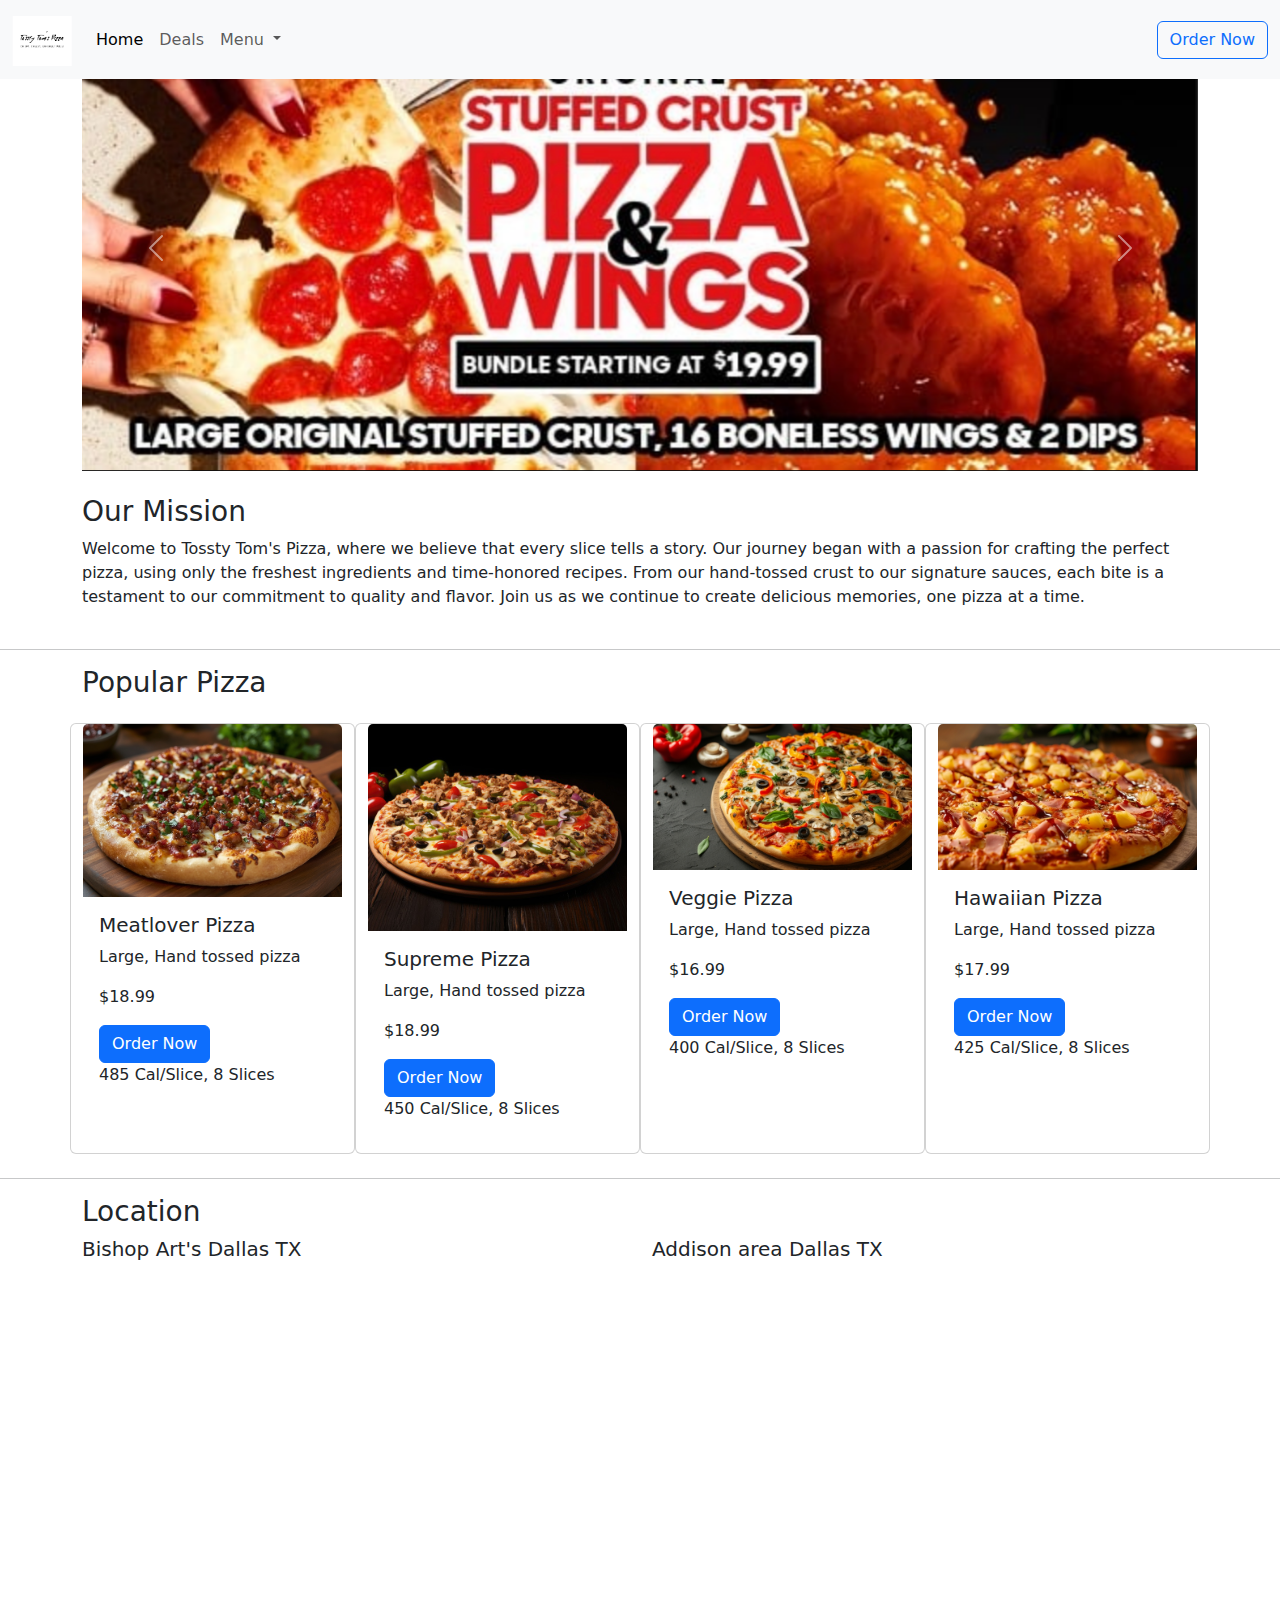
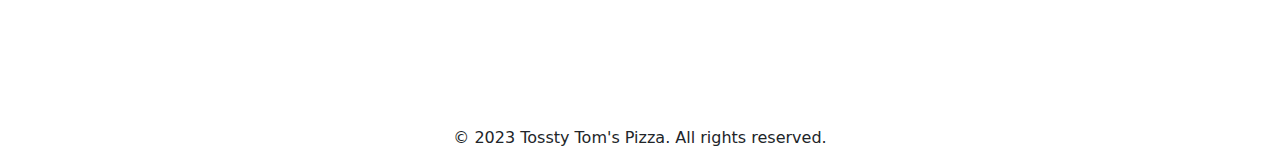
==== index.html @ ce2f8c5f "update" ====
<!DOCTYPE html>
<html lang="en">
  <head>
      <meta charset="UTF-8">
      <meta name="viewport" content="width=device-width, initial-scale=1.0">
      <link rel="preconnect" href="https://fonts.googleapis.com">
      <link rel="preconnect" href="https://fonts.gstatic.com" crossorigin>
      <link href="https://fonts.googleapis.com/css2?family=Knewave&display=swap" rel="stylesheet">
      <link rel="stylesheet" href="https://cdnjs.cloudflare.com/ajax/libs/font-awesome/4.7.0/css/font-awesome.min.css">
      <link href="https://cdn.jsdelivr.net/npm/bootstrap@5.3.3/dist/css/bootstrap.min.css" rel="stylesheet" integrity="sha384-QWTKZyjpPEjISv5WaRU9OFeRpok6YctnYmDr5pNlyT2bRjXh0JMhjY6hW+ALEwIH" crossorigin="anonymous">
      <link rel="stylesheet" href="./Styles/styles.css">
      <title>Tossty Tom's Pizza</title>
  </head>
  <body>
    <header>
      <nav class="navbar navbar-expand-md fixed-top bg-body-tertiary"><!-- Nav Bar-->
          <div class="container-fluid">
              <a class="navbar-brand" href="./index.html">
                  <img src="./Images/logo.png" alt="Logo" style="width:60px; height:50px;" class="d-inline-block align-text-top">
              </a>  
              <button class="navbar-toggler" type="button" data-bs-toggle="collapse" data-bs-target="#navbarNavDropdown" aria-controls="navbarNavDropdown" aria-expanded="false" aria-label="Toggle navigation">
                  <span class="navbar-toggler-icon"></span>
              </button>
              <div class="collapse navbar-collapse" id="navbarNavDropdown">
                  <ul class="navbar-nav">
                      <li class="nav-item">
                          <a class="nav-link active" aria-current="page" href="./index.html">Home</a>
                      </li>
                      <li class="nav-item">
                          <a class="nav-link" href="./Deals.html">Deals</a>
                      </li>
                      <li class="nav-item dropdown">
                          <a class="nav-link dropdown-toggle" href="#" role="button" data-bs-toggle="dropdown" aria-expanded="false">
                              Menu
                          </a>
                          <ul class="dropdown-menu">
                              <li><a class="dropdown-item" href="./pizza.html">Pizza</a></li>
                              <li><a class="dropdown-item" href="./wings.html">Wings</a></li>
                              <li><a class="dropdown-item" href="#">Drinks</a></li>
                          </ul>
                      </li>
                  </ul>
              </div>
              <!-- Offcanvas Button Form-->
              <button class="btn btn-outline-primary" type="button" data-bs-toggle="offcanvas" data-bs-target="#offcanvasNavbar" aria-controls="offcanvasNavbar">
                  Order Now
              </button>
          </div>
      </nav>
      <!-- Offcanvas Section Form -->
      <div class="offcanvas offcanvas-end" tabindex="-1" id="offcanvasNavbar" aria-labelledby="offcanvasNavbarLabel">
          <div class="offcanvas-header">
              <h5 class="offcanvas-title" id="offcanvasNavbarLabel">Order Now</h5>
              <button type="button" class="btn-close" data-bs-dismiss="offcanvas" aria-label="Close"></button>
          </div>
          <div class="offcanvas-body">
              <form action="#" method="post">
                  <label for="name">Name:</label>
                  <input type="text" id="name" name="name" class="form-control mb-2" required>
                  <label for="email">Email:</label>
                  <input type="email" id="email" name="email" class="form-control mb-2" required>
                  <label for="address">Address:</label>
                  <input type="text" id="address" name="address" class="form-control mb-2" required>
                  <label for="phone">Phone:</label>
                  <input type="tel" id="phone" name="phone" class="form-control mb-2" required>
                  <input type="submit" value="Place Order" class="btn btn-primary mt-2">
              </form>
          </div>
      </div>
    </header>
    <main>
        <div class="container">  <!-- bondule deal image Carousel-->
          <div class="row my-4 main-padding">
            <div id="carouselExampleAutoplaying" class="carousel slide" data-bs-ride="carousel">
              <div class="carousel-inner">
                <div class="carousel-item active">
                  <img src="./Images/featured-item0.png" class="d-block w-100" alt="First deal item">
                </div>
                <div class="carousel-item">
                  <img src="./Images/featured-items1.png" class="d-block w-100" alt="second deal item">
                </div>
                <div class="carousel-item">
                  <img src="./Images/featured-item2.png" class="d-block w-100" alt="third deal item">
                </div>
              </div>
              <button class="carousel-control-prev" type="button" data-bs-target="#carouselExampleAutoplaying" data-bs-slide="prev">
                <span class="carousel-control-prev-icon" aria-hidden="true"></span>
                <span class="visually-hidden">Previous</span>
              </button>
              <button class="carousel-control-next" type="button" data-bs-target="#carouselExampleAutoplaying" data-bs-slide="next">
                <span class="carousel-control-next-icon" aria-hidden="true"></span>
                <span class="visually-hidden">Next</span>
              </button>
            </div>  
          </div>
        </div>
        <div class="container"> <!--Our Mission section-->
          <div class="row my-4">
              <h3 class="knewave-regular ">Our Mission</h3>
              <p class="our-mission">Welcome to Tossty Tom's Pizza, where we believe that every slice tells a story. Our journey began with a passion for crafting the perfect pizza, using only the freshest ingredients and time-honored recipes. From our hand-tossed crust to our signature sauces, each bite is a testament to our commitment to quality and flavor. Join us as we continue to create delicious memories, one pizza at a time.</p>
          </div>
        </div>
        <hr>
        <section class="container popular-pizza-padding"><!-- Poupular Pizza-->
            <h3 class="knewave-regular ">Popular Pizza</h3>
            <div class="row my-4" style="justify-content: center;">
                <div class="col col-12 col-sm-12 col-md-2 col-lg-2 col-xl-3  card">
                    <img src="./Images/meatlover.jpeg" class="card-img-top card-img-adjust" alt="MeatLover Pizza">
                    <div class="card-body">
                      <h5 class="card-title">Meatlover Pizza</h5>
                      <p>Large, Hand tossed pizza</p>
                      <p>$18.99</p>
                      <a href="#" class="btn btn-primary">Order Now</a>
                      <p>485 Cal/Slice, 8 Slices</p>
                    </div>
                  </div>
                  <div class="col col-12 col-sm-12 col-md-2 col-lg-2 col-xl-3   card">
                    <img src="./Images/supreme.jpg" class="card-img-top card-img-adjust" alt="Supreme Pizza">
                    <div class="card-body">
                      <h5 class="card-title">Supreme Pizza</h5>
                      <p>Large, Hand tossed pizza</p>
                      <p>$18.99</p>
                      <a href="#" class="btn btn-primary">Order Now</a>
                      <p>450 Cal/Slice, 8 Slices</p>
                    </div>
                  </div>
                  <div class="col col-12 col-sm-12 col-md-2 col-lg-2 col-xl-3 card">
                    <img src="./Images/veggie.jpeg" class="card-img-top" alt="Veggie Pizza">
                    <div class="card-body">
                      <h5 class="card-title">Veggie Pizza</h5>
                      <p>Large, Hand tossed pizza</p>
                      <p>$16.99</p>
                      <a href="#" class="btn btn-primary">Order Now</a>
                      <p>400 Cal/Slice, 8 Slices</p>
                    </div>
                  </div>
                  <div class="col col-12 col-sm-12 col-md-2 col-lg-2 col-xl-3  card">
                    <img src="./Images/hawaiian.jpeg" class="card-img-top" alt="Hawaiian Pizza">
                    <div class="card-body">
                      <h5 class="card-title">Hawaiian Pizza</h5>
                      <p>Large, Hand tossed pizza</p>
                      <p>$17.99</p>
                      <a href="#" class="btn btn-primary">Order Now</a>
                      <p>425 Cal/Slice, 8 Slices</p>
                    </div>
                  </div>
            </div>
        </section>
        <hr>
        <section class="container">  <!--Location-->
            <div class="row">
              <h3 class="knewave-regular">Location</h3>
              <div class="col col-12 col-sm-6 col-md-6 col-lg-6 col-xl-6">
                <h5 class="knewave-regular">Bishop Art's Dallas TX</h5>
                <iframe src="https://www.google.com/maps/embed?pb=!1m14!1m12!1m3!1d4650.811349318036!2d-96.82963193399492!3d32.749132254427735!2m3!1f0!2f0!3f0!3m2!1i1024!2i768!4f13.1!5e0!3m2!1sen!2sus!4v1743182380796!5m2!1sen!2sus" width="600" height="450" style="border:0;" allowfullscreen="" loading="lazy" referrerpolicy="no-referrer-when-downgrade"></iframe>
              </div>
              <div class="col col-12 col-sm-6 col-md-6 col-lg-6 col-xl-6">
                <h5 class="knewave-regular">Addison area Dallas TX</h5>
                <iframe src="https://www.google.com/maps/embed?pb=!1m14!1m12!1m3!1d13945.17373101519!2d-96.80040723407194!3d33.02458667514209!2m3!1f0!2f0!3f0!3m2!1i1024!2i768!4f13.1!5e0!3m2!1sen!2sus!4v1743182508472!5m2!1sen!2sus" width="600" height="450" style="border:0;" allowfullscreen="" loading="lazy" referrerpolicy="no-referrer-when-downgrade"></iframe>
              </div>
            </div>
        </section>
    </main>
    <footer>
      <p class="text-center">© 2023 Tossty Tom's Pizza. All rights reserved.</p>
    </footer>
    <script src="https://cdn.jsdelivr.net/npm/bootstrap@5.3.3/dist/js/bootstrap.bundle.min.js" integrity="sha384-YvpcrYf0tY3lHB60NNkmXc5s9fDVZLESaAA55NDzOxhy9GkcIdslK1eN7N6jIeHz" crossorigin="anonymous"></script>
  </body>
</html>
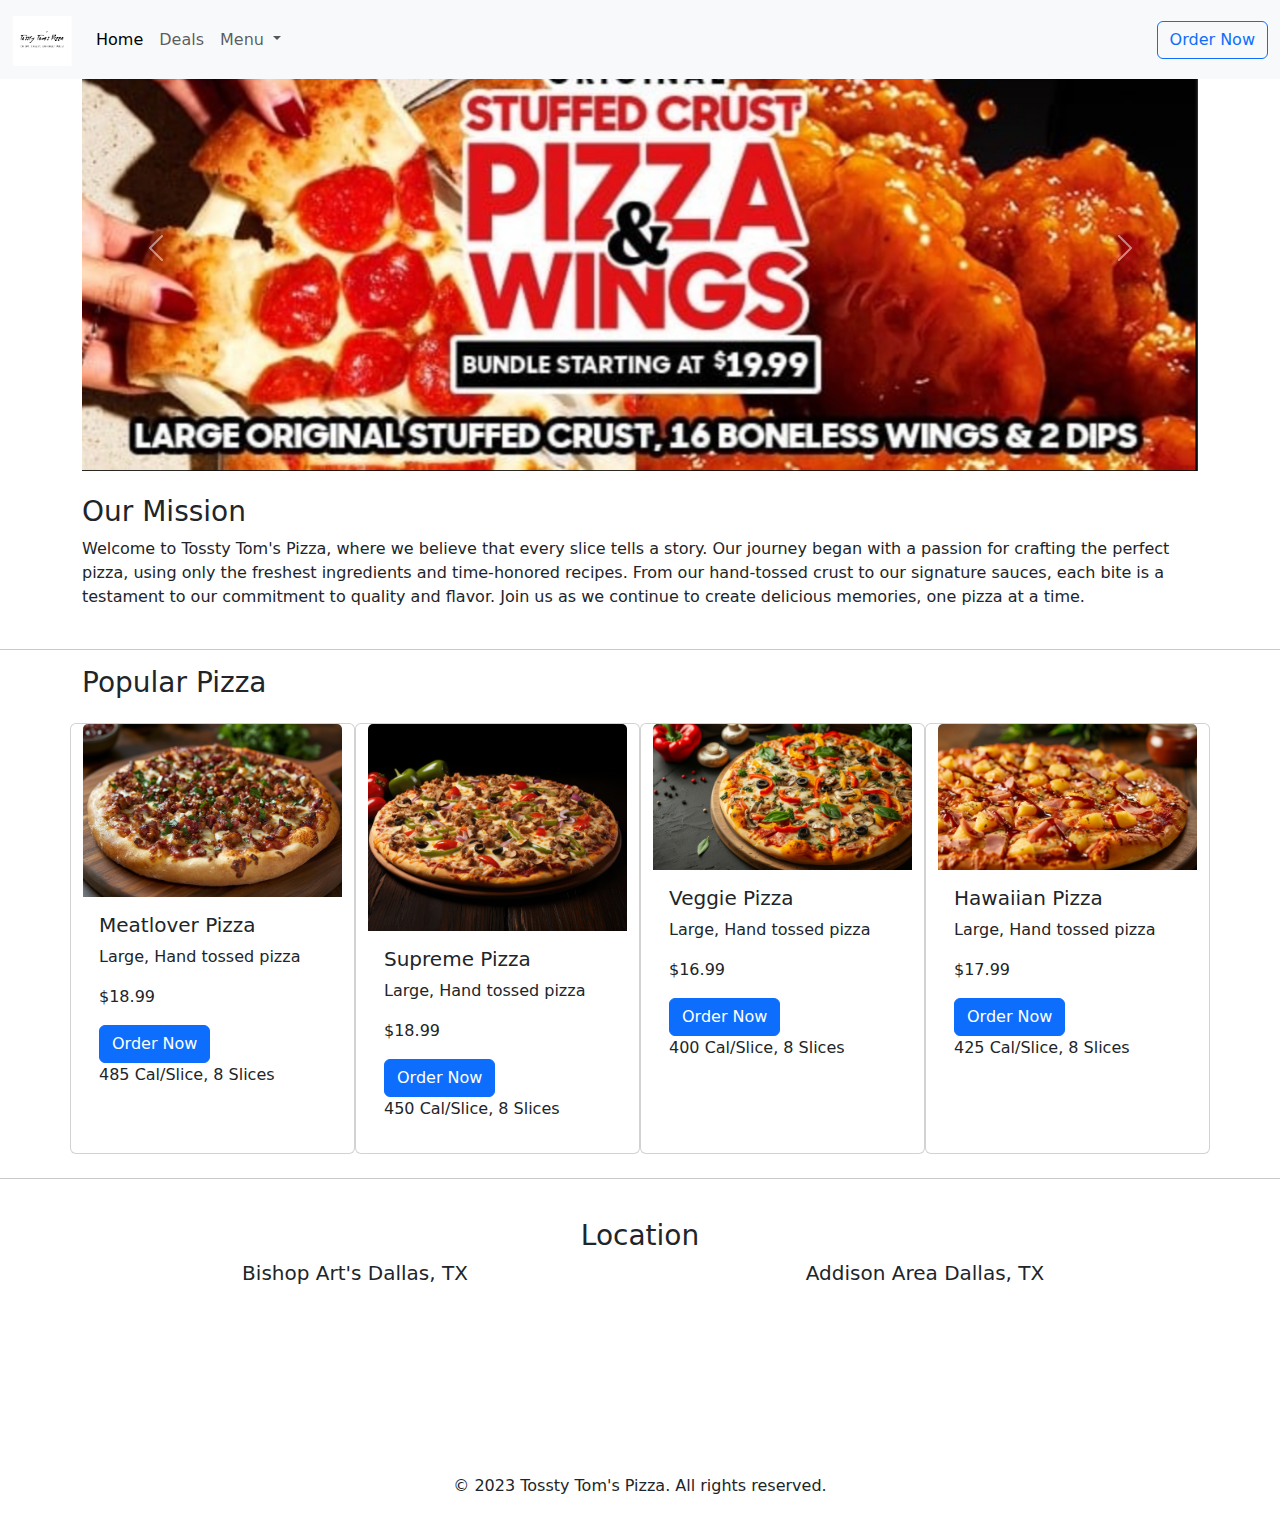
==== commit fe5c41fc: "update" ====
--- a/index.html
+++ b/index.html
@@ -69,7 +69,7 @@
       </div>
     </header>
     <main>
-        <div class="container">  <!-- bondule deal image Carousel-->
+        <div class="container" >  <!-- bondule deal image Carousel-->
           <div class="row my-4 main-padding">
             <div id="carouselExampleAutoplaying" class="carousel slide" data-bs-ride="carousel">
               <div class="carousel-inner">
@@ -147,19 +147,39 @@
             </div>
         </section>
         <hr>
-        <section class="container">  <!--Location-->
-            <div class="row">
+        <section class="container py-4">  <!-- Location Section -->
+          <div class="row text-center">
               <h3 class="knewave-regular">Location</h3>
-              <div class="col col-12 col-sm-6 col-md-6 col-lg-6 col-xl-6">
-                <h5 class="knewave-regular">Bishop Art's Dallas TX</h5>
-                <iframe src="https://www.google.com/maps/embed?pb=!1m14!1m12!1m3!1d4650.811349318036!2d-96.82963193399492!3d32.749132254427735!2m3!1f0!2f0!3f0!3m2!1i1024!2i768!4f13.1!5e0!3m2!1sen!2sus!4v1743182380796!5m2!1sen!2sus" width="600" height="450" style="border:0;" allowfullscreen="" loading="lazy" referrerpolicy="no-referrer-when-downgrade"></iframe>
+          </div>
+          <div class="row gy-4">
+              <!-- Bishop Arts Location -->
+              <div class="col-12 col-lg-6 text-center">
+                  <h5 class="knewave-regular">Bishop Art's Dallas, TX</h5>
+                  <div class="map-container">
+                      <iframe 
+                          src="https://www.google.com/maps/embed?pb=!1m14!1m12!1m3!1d4650.811349318036!2d-96.82963193399492!3d32.749132254427735!2m3!1f0!2f0!3f0!3m2!1i1024!2i768!4f13.1!5e0!3m2!1sen!2sus!4v1743182380796!5m2!1sen!2sus"
+                          class="responsive-map" 
+                          allowfullscreen 
+                          loading="lazy" 
+                          referrerpolicy="no-referrer-when-downgrade">
+                      </iframe>
+                  </div>
               </div>
-              <div class="col col-12 col-sm-6 col-md-6 col-lg-6 col-xl-6">
-                <h5 class="knewave-regular">Addison area Dallas TX</h5>
-                <iframe src="https://www.google.com/maps/embed?pb=!1m14!1m12!1m3!1d13945.17373101519!2d-96.80040723407194!3d33.02458667514209!2m3!1f0!2f0!3f0!3m2!1i1024!2i768!4f13.1!5e0!3m2!1sen!2sus!4v1743182508472!5m2!1sen!2sus" width="600" height="450" style="border:0;" allowfullscreen="" loading="lazy" referrerpolicy="no-referrer-when-downgrade"></iframe>
+              <!-- Addison Area Location -->
+              <div class="col-12 col-lg-6 text-center">
+                  <h5 class="knewave-regular">Addison Area Dallas, TX</h5>
+                  <div class="map-container">
+                      <iframe 
+                          src="https://www.google.com/maps/embed?pb=!1m14!1m12!1m3!1d13945.17373101519!2d-96.80040723407194!3d33.02458667514209!2m3!1f0!2f0!3f0!3m2!1i1024!2i768!4f13.1!5e0!3m2!1sen!2sus!4v1743182508472!5m2!1sen!2sus"
+                          class="responsive-map" 
+                          allowfullscreen 
+                          loading="lazy" 
+                          referrerpolicy="no-referrer-when-downgrade">
+                      </iframe>
+                  </div>
               </div>
-            </div>
-        </section>
+          </div>
+      </section>
     </main>
     <footer>
       <p class="text-center">© 2023 Tossty Tom's Pizza. All rights reserved.</p>
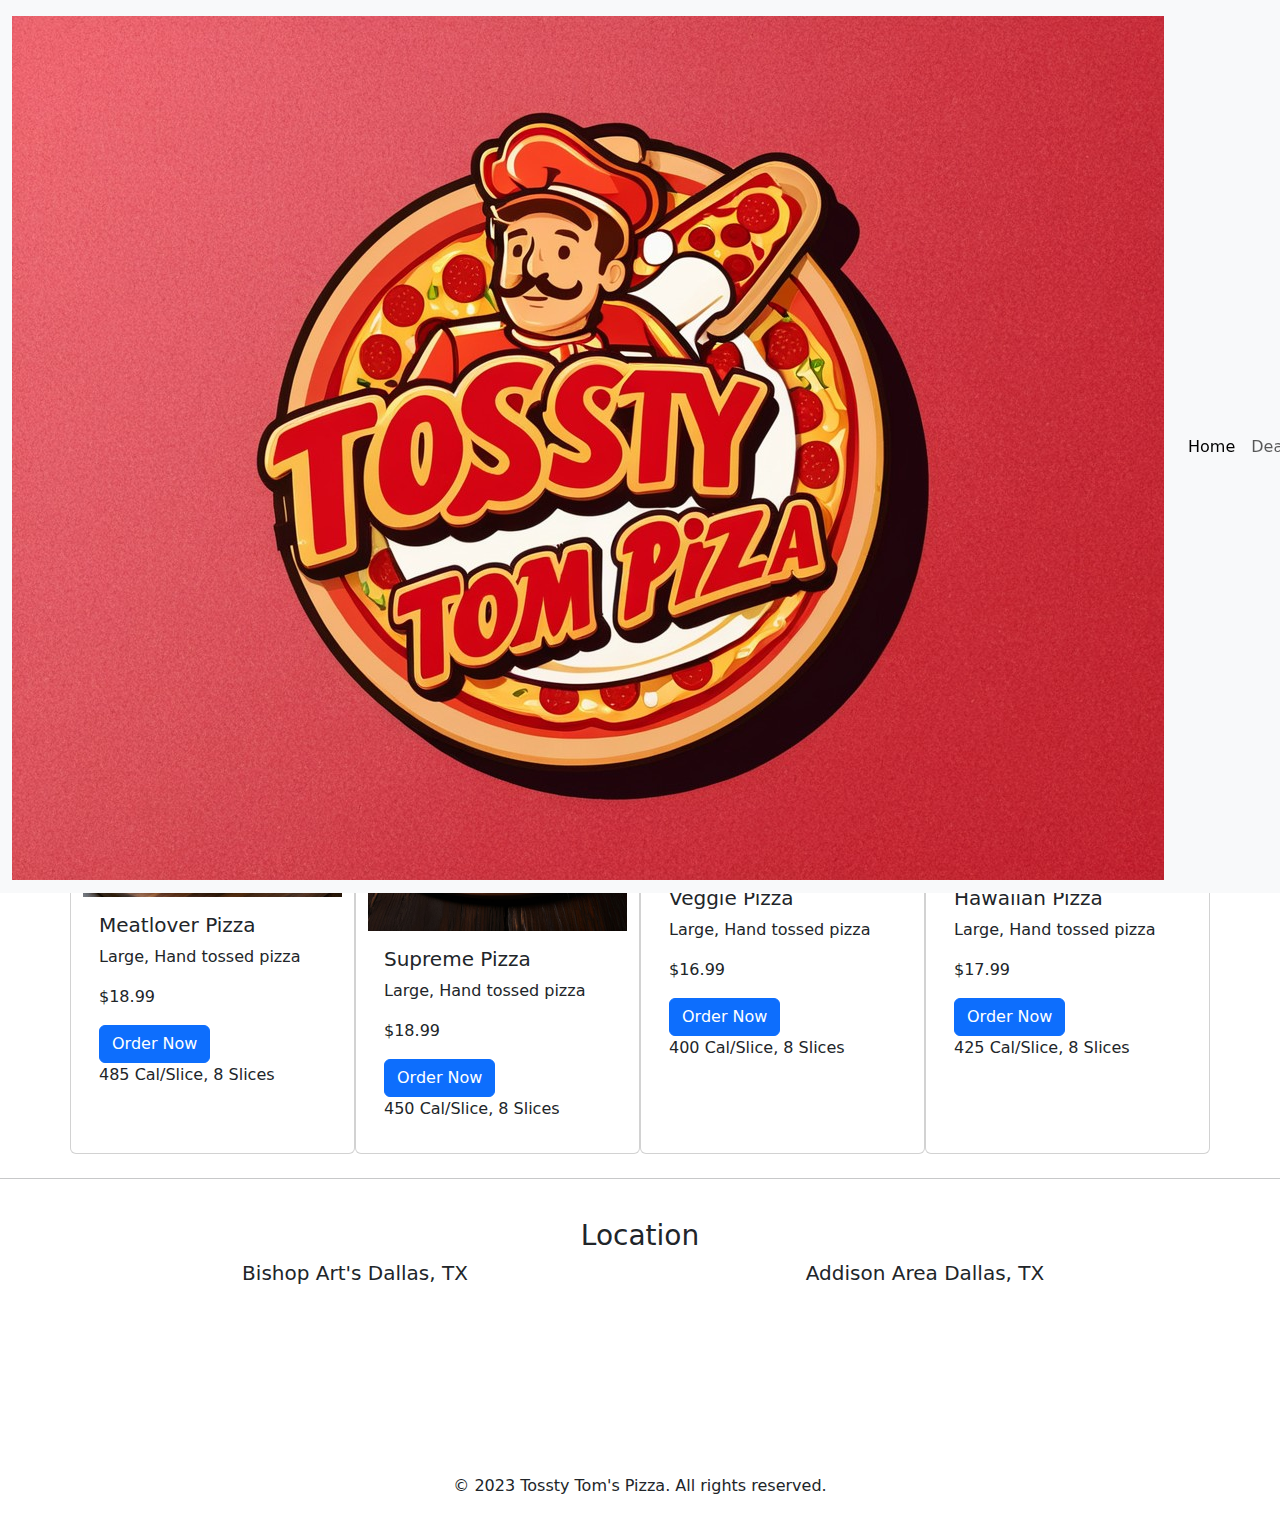
==== commit eebab4e4: "update complete" ====
--- a/index.html
+++ b/index.html
@@ -16,7 +16,7 @@
       <nav class="navbar navbar-expand-md fixed-top bg-body-tertiary"><!-- Nav Bar-->
           <div class="container-fluid">
               <a class="navbar-brand" href="./index.html">
-                  <img src="./Images/logo.png" alt="Logo" style="width:60px; height:50px;" class="d-inline-block align-text-top">
+                <img src="./Images/logo.jpg" alt="Logo" class="d-inline-block align-text-top logo-style">
               </a>  
               <button class="navbar-toggler" type="button" data-bs-toggle="collapse" data-bs-target="#navbarNavDropdown" aria-controls="navbarNavDropdown" aria-expanded="false" aria-label="Toggle navigation">
                   <span class="navbar-toggler-icon"></span>
@@ -34,9 +34,8 @@
                               Menu
                           </a>
                           <ul class="dropdown-menu">
-                              <li><a class="dropdown-item" href="./pizza.html">Pizza</a></li>
-                              <li><a class="dropdown-item" href="./wings.html">Wings</a></li>
-                              <li><a class="dropdown-item" href="#">Drinks</a></li>
+                            <li><a class="dropdown-item" href="./pizza.html">Pizza</a></li>
+                            <li><a class="dropdown-item" href="./wings.html">Wings</a></li>
                           </ul>
                       </li>
                   </ul>
